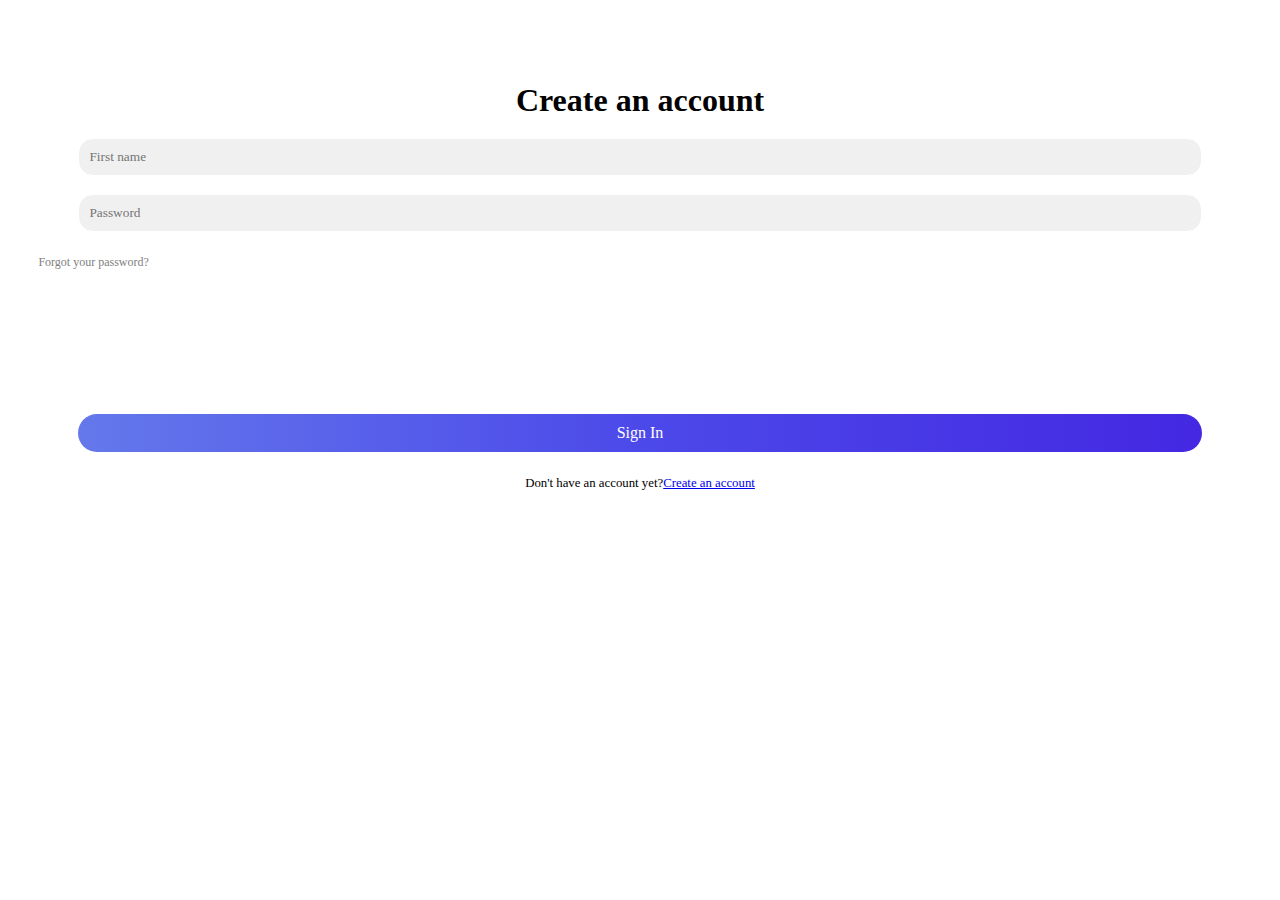
==== login.html @ c0ff1a06 "initial commit" ====
<!DOCTYPE html>
<html lang="en">
<head>
    <meta charset="UTF-8">
    <meta http-equiv="X-UA-Compatible" content="IE=edge">
    <meta name="viewport" content="width=device-width, initial-scale=1.0">
    <title>Assignment_Dacoid</title>
    <link rel="stylesheet" href="style.css">
</head>
<body>
    <div id="main">
        <h1 id="header">Create an account</h1>
        <form id = "login" action="#">
            <input type="text" placeholder="First name"><br><br>
            <input type="password" placeholder="Password"><br> <br>
            <div id="recover">
                <a href="#">Forgot your password?</a>
            </div>
        </form>
        <button>Sign In</button>
        <div id="member">Don't have an account yet?<a href="signup.html">Create an account</a></div> 
    </div>
</body>
</html>
---- style.css ----
*{
    margin: 0;
    padding: 0;
    box-sizing: border-box;
    font-family: 'Calibri', 'sans-serif';
}

#header {
    font-size: 2rem;
    margin-bottom: 1.2rem;
}

#main {
    width: 3vm;
    margin: 50px auto;
    padding: 2rem 1rem;
    background-color: white;
    border-radius: 10px;
    text-align: center;
    overflow: hidden;
}

form input {
    width: 90%;
    padding: 10px 10px;
    border-radius: 15px;
    border: 1px solid #fff;
    outline: none;
    background: rgb(240, 240, 240);
}

button {
    font-size: 1rem;
    margin-top: 1.8rem;
    padding: 10px 0;
    border-radius: 20px;
    outline: none;
    border:none;
    width: 90%;
    cursor: pointer;
    color: #fff;
    background-image: linear-gradient(to right, #6478eb 0%, #4c49e9 50%, #4428e2 100%);
}

#terms label {
    font-size: 0.7rem;
}

#member {
    margin-top: 1.5rem;
    font-size: 0.8rem;
}

#recover {
    font-size: 0.75rem;
    text-align: left;
    margin: 0.3rem 0rem 7.2rem 1.4rem ;
}

#recover a{
    text-decoration: none;
    color: gray;
}
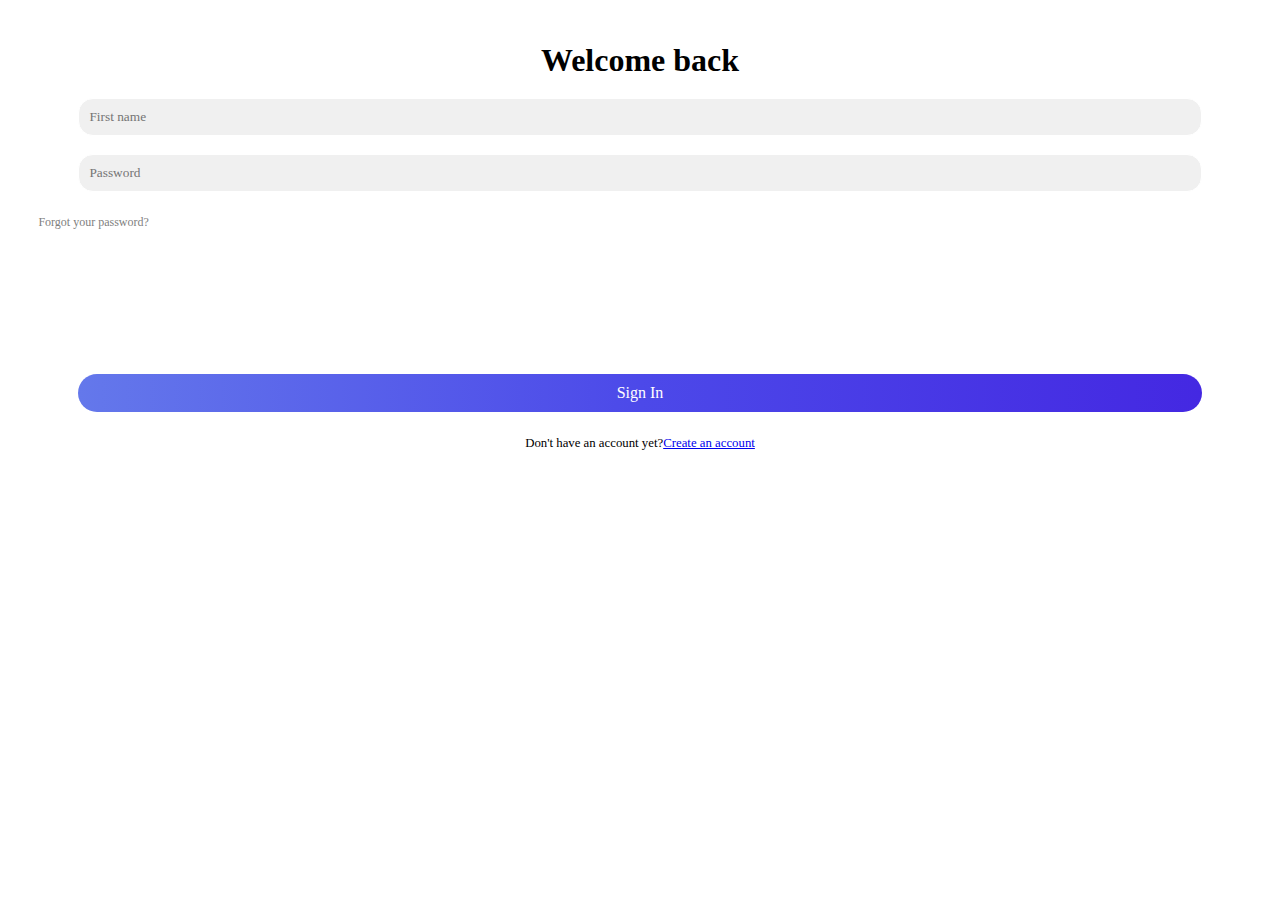
==== commit e321fb63: "changed font size" ====
--- a/login.html
+++ b/login.html
@@ -9,7 +9,7 @@
 </head>
 <body>
     <div id="main">
-        <h1 id="header">Create an account</h1>
+        <h1 id="header">Welcome back</h1>
         <form id = "login" action="#">
             <input type="text" placeholder="First name"><br><br>
             <input type="password" placeholder="Password"><br> <br>
--- a/style.css
+++ b/style.css
@@ -12,7 +12,7 @@
 
 #main {
     width: 3vm;
-    margin: 50px auto;
+    margin: 10px auto;
     padding: 2rem 1rem;
     background-color: white;
     border-radius: 10px;
@@ -43,7 +43,7 @@
 }
 
 #terms label {
-    font-size: 0.7rem;
+    font-size: 0.6rem;
 }
 
 #member {
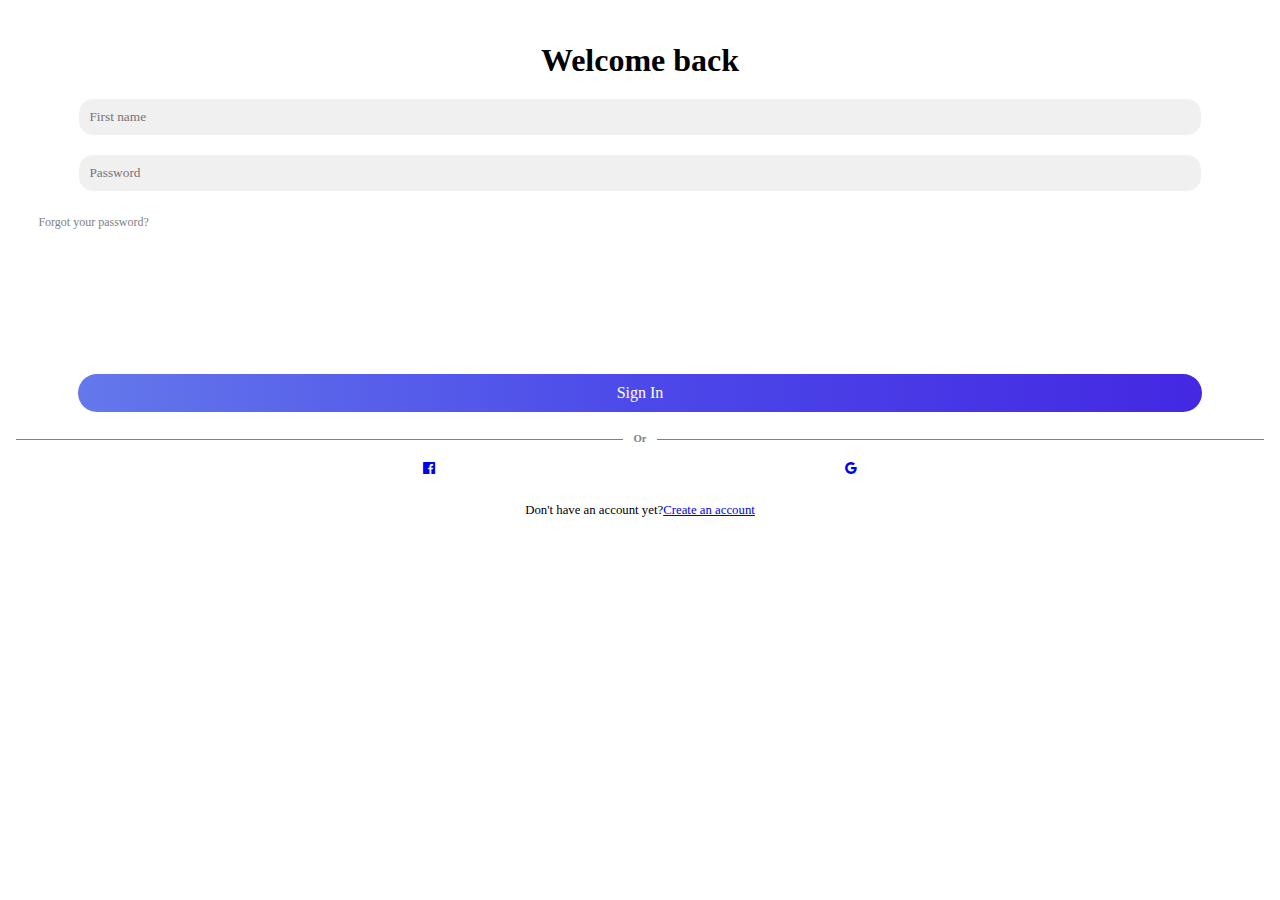
==== commit 4428a5a0: "Added landing page" ====
--- a/login.html
+++ b/login.html
@@ -5,6 +5,7 @@
     <meta http-equiv="X-UA-Compatible" content="IE=edge">
     <meta name="viewport" content="width=device-width, initial-scale=1.0">
     <title>Assignment_Dacoid</title>
+    <link href='https://unpkg.com/boxicons@2.1.2/css/boxicons.min.css' rel='stylesheet'>
     <link rel="stylesheet" href="style.css">
 </head>
 <body>
@@ -18,6 +19,20 @@
             </div>
         </form>
         <button>Sign In</button>
+        <h6><span>Or</span></h6>
+        <div id="social-links">
+            <div id="media-options">
+                <a href="#" class="field facebook">
+                    <i class='bx bxl-facebook-square'></i>
+                </a>
+            </div>
+            <div id="media-options2">
+                <a href="#" class="field google">
+                    <i class='bx bxl-google' ></i>
+                </a>
+            </div>
+        </div>
+        
         <div id="member">Don't have an account yet?<a href="signup.html">Create an account</a></div> 
     </div>
 </body>
--- a/style.css
+++ b/style.css
@@ -32,6 +32,7 @@
 button {
     font-size: 1rem;
     margin-top: 1.8rem;
+    margin-bottom: 1rem;
     padding: 10px 0;
     border-radius: 20px;
     outline: none;
@@ -60,4 +61,41 @@
 #recover a{
     text-decoration: none;
     color: gray;
+}
+
+.line{
+    position: relative;
+    height: 1px;
+    width: 100%;
+    margin-bottom: 0.5rem;
+    background-color: #d4d4d4;
+}
+
+#social-links {
+    display: flex;
+    justify-content: space-evenly;
+}
+
+h6 {
+    width: 100%; 
+    text-align: center;
+    color: gray;
+    border-bottom: 1px solid gray; 
+    line-height: 0.1em;
+    margin: 10px 0 20px; 
+ } 
+ 
+h6 span { 
+    background:#fff; 
+    padding:0 10px; 
+}
+
+svg {
+    display: block;
+    margin: auto;
+}
+
+.skip {
+    margin-top: -1rem;
+    text-align: right;
 }